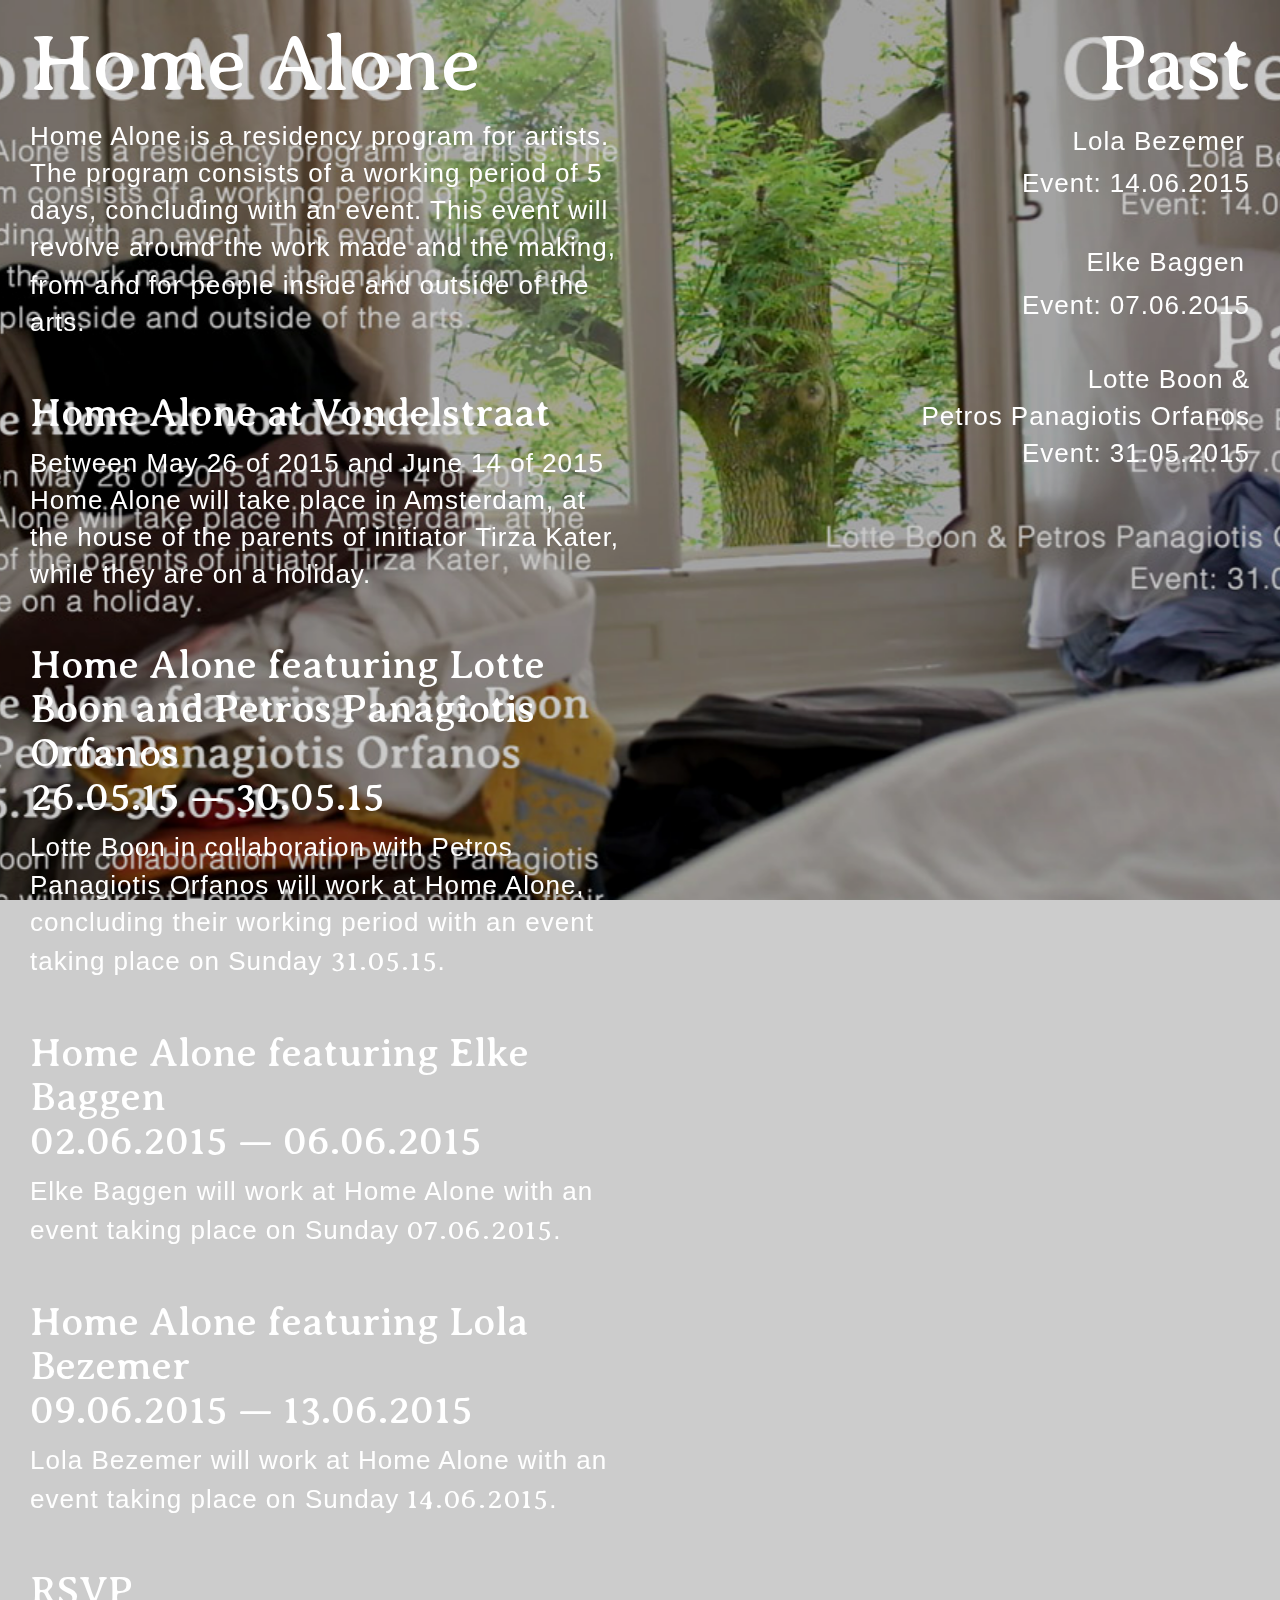
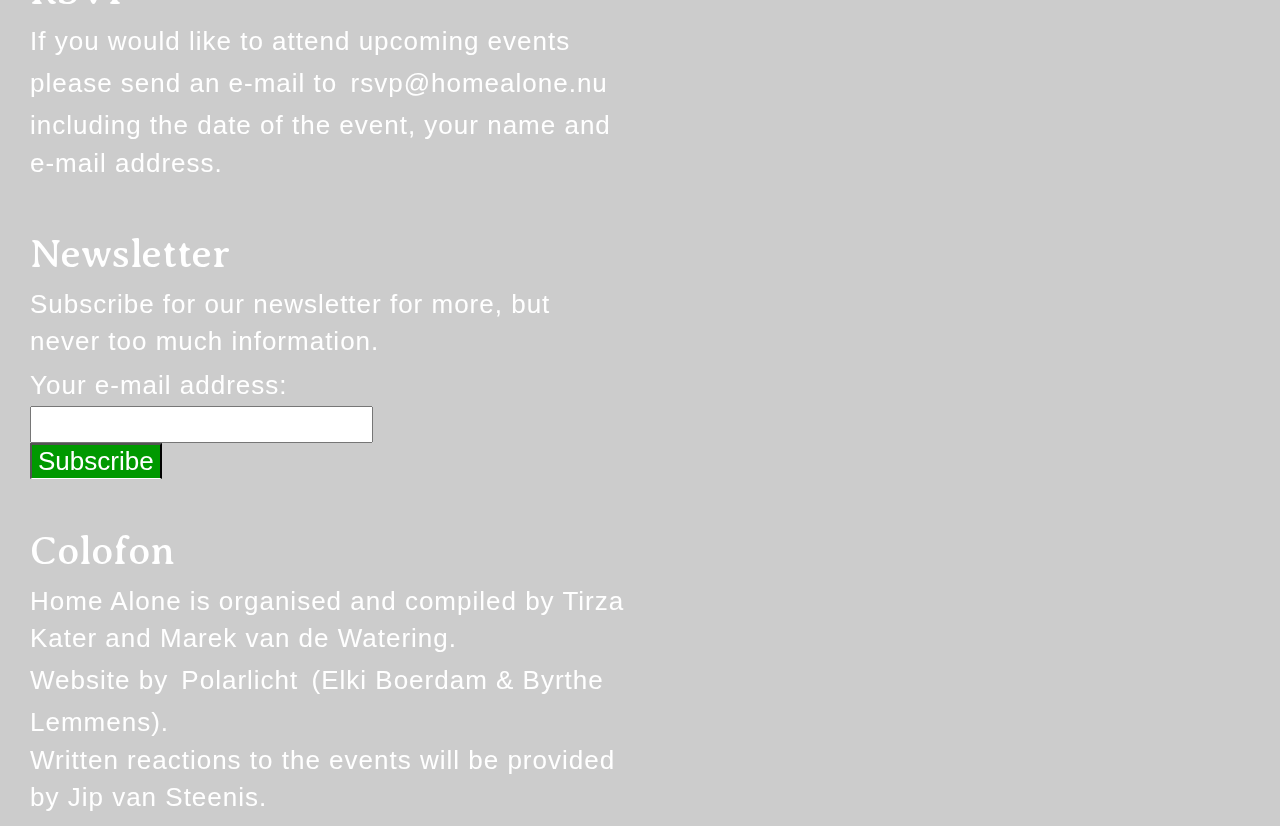
==== index.html @ 9e19227e "index" ====
<!doctype html>
<html class="no-js" lang="eng">
    <head>
        <meta charset="utf-8">
        <meta http-equiv="x-ua-compatible" content="ie=edge">
        <title>Home Alone</title>
        <meta name="description" content="Home Alone is a residency program for artists. The program consists of a working period of 5 days, concluding with an event. This event will revolve around the work made and the making, from and for people inside and outside of the arts.">
        <meta name="viewport" content="width=device-width, initial-scale=1">
        <meta name="Keywords" content="Home Alone, Residency, Tirza Kater, Marek van de Watering, Amsterdam, Art, Artists, Polarlicht, 2015" />

        <link rel="apple-touch-icon" href="apple-touch-icon.png">
        <!-- Place favicon.ico in the root directory -->

        <link rel="stylesheet" href="css/bootstrap.min.css" >
        <link rel="stylesheet" href="css/stylesheet.css" >
        
        <link href='http://fonts.googleapis.com/css?family=Averia+Serif+Libre:300,400,700' rel='stylesheet' type='text/css'>

        <script src="js/vendor/modernizr-2.8.3.min.js"></script>

        <meta property="og:image" content="img/screen.png" />
        <meta property="og:image:url" content="http://homealone.nu/img/screen.png" >
        <meta property="og:image:secure_url" content="http://homealone.nu/img/screen.png" />
        <meta property="og:image:type" content="image/png" />
        <meta property="og:image:width" content="1449" />
        <meta property="og:image:height" content="848" />


        <link rel="shortcut icon" href="/img/fav.ico" type="image/x-icon" />
        <link href="//cdn-images.mailchimp.com/embedcode/classic-081711.css" rel="stylesheet" type="text/css">
        <style type="text/css">
            #mc_embed_signup{background:transparent; clear:left; font:26px sans-serif; font-weight:lighter;color:#fff; width: 500px;}
            #mc_embed_signup .button{background-color: #009900;border-radius:0;border-bottom:1px solid #fff;}
            label{font-weight: 200;letter-spacing: 1px;}
            #mc_embed_signup form{padding:0;}
            #mce-EMAIL{color:#000000!important;}
        </style>
        <script>
            var vid = document.getElementById("bgvid");
            var pauseButton = document.querySelector("#polina button");

            function vidFade() {
              vid.classList.add("stopfade");
            }

            vid.addEventListener('ended', function()
            {
            // only functional if "loop" is removed 
            vid.pause();
            // to capture IE10
            vidFade();
            }); 



            pauseButton.addEventListener("click", function() {
              vid.classList.toggle("stopfade");
              if (vid.paused) {
                vid.play();
                pauseButton.innerHTML = "Pause";
              } else {
                vid.pause();
                pauseButton.innerHTML = "Paused";
              }
            })
        </script>

    </head>
    <body>
        <!--[if lt IE 8]>
            <p class="browserupgrade">You are using an <strong>outdated</strong> browser. Please <a href="http://browsehappy.com/">upgrade your browser</a> to improve your experience.</p>
        <![endif]-->

        <video autoplay  poster="img/screen.png" id="bgvid" loop>
            <!-- WCAG general accessibility recommendation is that media such as background video play through only once. Loop turned on for the purposes of illustration; if removed, the end of the video will fade in the same way created by pressing the "Pause" button  -->
            <source src="video/vide012.webm" type="video/webm"> 
            <source src="video/video12.mp4" type="video/mp4"> 
            <source src="video/video12.ogv" type="video/ogv">
        </video>


        <div class="container-fluid">
            

            <div class="col-lg-6 col-md-6 col-sm-12 col-xs-12">
                <h1>Home Alone</h1>

                <p>
                    Home Alone is a residency program for artists. The program consists of a working period of 5 days, concluding with an event. This event will revolve around the work made and the making, from and for people inside and outside of the arts.
                </p>
                <h2>Home Alone at Vondelstraat</h2>
                <p>
                    Between May 26 of 2015 and June 14 of 2015 Home Alone will take place in Amsterdam, at the house of the parents of initiator Tirza Kater, while they are on a holiday.
                    
                </p>
                <h2>Home Alone featuring Lotte Boon and Petros Panagiotis Orfanos <br> 
                    26.05.15 — 30.05.15</h2>
                <p>
                    Lotte Boon in collaboration with Petros Panagiotis Orfanos will work at Home Alone, concluding their working period with an event taking place on Sunday <span class="dates">31.05.15</span>.
                </p>
                <h2>Home Alone featuring Elke Baggen <br>
                    02.06.2015 — 06.06.2015</h2>
                <p>
                    Elke Baggen will work at Home Alone with an event taking place on Sunday <span class="dates">07.06.2015</span>.
                </p>
                <h2>Home Alone featuring Lola Bezemer<br>
                    09.06.2015 — 13.06.2015</h2>
                <p>
                    Lola Bezemer will work at Home Alone with an event taking place on Sunday <span class="dates">14.06.2015</span>.
                </p>
             

                <h2>RSVP</h2>
                <p>
                If you would like to attend upcoming events please send an e-mail to <a href="mailto:rsvp@homealone.nu?body=Hi Home Alone, %0D%0A
                %0D%0A I'd like to attend the event on .... 
                %0D%0A My name is .... .... 
                %0D%0A You can reach me on this emailaddress:....";>rsvp@homealone.nu</a>including the date of the event, your name and e-mail address.</p>


                <h2>Newsletter</h2>
                <p>
                    Subscribe for our newsletter for more, but never too much information.
                </p>
                    
                    <!-- Begin MailChimp Signup Form -->
                   
                    <div id="mc_embed_signup">
                    <form action="//homealone.us11.list-manage.com/subscribe/post?u=299c156dcb076e37dd5a46585&amp;id=e714215dab" method="post" id="mc-embedded-subscribe-form" name="mc-embedded-subscribe-form" class="validate" target="_blank" novalidate>
                        <div id="mc_embed_signup_scroll">
                        
                    <div class="mc-field-group">
                        <label for="mce-EMAIL">Your e-mail address: </label>
                        <input type="email" value="" name="EMAIL" class="required email" id="mce-EMAIL">
                    </div>
                        <div id="mce-responses" class="clear">
                            <div class="response" id="mce-error-response" style="display:none"></div>
                            <div class="response" id="mce-success-response" style="display:none"></div>
                        </div>    <!-- real people should not fill this in and expect good things - do not remove this or risk form bot signups-->
                        <div style="position: absolute; left: -5000px;"><input type="text" name="b_299c156dcb076e37dd5a46585_e714215dab" tabindex="-1" value="";></div>
                        <div class="clear"><input type="submit" value="Subscribe" name="subscribe" id="mc-embedded-subscribe" class="button"></div>
                        </div>
                    </form>
                    </div>
                    <script type='text/javascript' src='//s3.amazonaws.com/downloads.mailchimp.com/js/mc-validate.js'></script><script type='text/javascript'>(function($) {window.fnames = new Array(); window.ftypes = new Array();fnames[0]='EMAIL';ftypes[0]='email';fnames[1]='FNAME';ftypes[1]='text';fnames[2]='LNAME';ftypes[2]='text';}(jQuery));var $mcj = jQuery.noConflict(true);</script>
                    <!--End mc_embed_signup-->
                
           

                <h2>Colofon</h2>
                <p>
                Home Alone is organised and compiled by Tirza Kater and Marek van de Watering. <br>
                
                Website by <a href="http://www.polarlicht.nl" target="blank">Polarlicht</a> (Elki Boerdam & Byrthe Lemmens).<br>
                Written reactions to the events will be provided by Jip van Steenis.
                </p>
            </div><!-- /col 6-->

            <div class="col-lg-6 col-md-6 col-sm-12 col-xs-12" style="text-align:right;">
               
               <div style="position:fixed; right:30px">
               



                <h1>Past</h1>


               <p>
                <a href="http://www.lolabezemer.nl/" target="blank">Lola Bezemer</a><br>
                Event: 14.06.2015
                <br>
              
                <br>
                <a href="http://www.elkebaggen.nl/" target="blank">Elke Baggen</a><br>
                Event: 07.06.2015
                <br>

                <br>
               Lotte Boon &<br> Petros Panagiotis Orfanos<br>
                Event: 31.05.2015
                 <br>


            </p>
                






            </div></div>
            </div><!-- /col 6-->
            

        </div><!-- /container-fluid-->


        <script src="https://ajax.googleapis.com/ajax/libs/jquery/1.11.3/jquery.min.js"></script>
        <script>window.jQuery || document.write('<script src="js/vendor/jquery-1.11.3.min.js"><\/script>')</script>
        <script src="js/bootstrap.js"></script>
        <script src="js/main.js"></script>
        
        <!-- Google Analytics: change UA-XXXXX-X to be your site's ID. -->
        <script>
            (function(b,o,i,l,e,r){b.GoogleAnalyticsObject=l;b[l]||(b[l]=
            function(){(b[l].q=b[l].q||[]).push(arguments)});b[l].l=+new Date;
            e=o.createElement(i);r=o.getElementsByTagName(i)[0];
            e.src='https://www.google-analytics.com/analytics.js';
            r.parentNode.insertBefore(e,r)}(window,document,'script','ga'));
            ga('create','UA-XXXXX-X','auto');ga('send','pageview');
        </script>


    </body>
</html>
---- css/stylesheet.css ----
body a {
  background: 0,0,0,0;
  text-decoration: none; }
body a:hover {
  background: 0,0,0,0;
  text-decoration: none;
  color: #009900; }
body a:visited {
  background: 0,0,0,0;
  text-decoration: none; }
body a:active {
  background: 0,0,0,0;
  text-decoration: none; }
body p {
  font-size: 26px;
  color: #fff;
  font-weight: lighter;
  letter-spacing: 1px; }
body h1 {
  font-family: "Averia Serif Libre", cursive;
  font-size: 80px;
  color: #fff; }
body h2 {
  font-family: "Averia Serif Libre", cursive;
  font-size: 40px;
  margin-top: 50px;
  color: #fff; }
body .dates {
  font-family: "Averia Serif Libre", cursive;
  font-size: 28px;
  display: inline-block;
  padding: 0;
  margin: 0;
  color: #fff; }

.container-fluid {
  background-color: rgba(0, 0, 0, 0.2);
  width: 100%; }

@media screen and (max-width: 768px) {
  .container-fluid {
    background-color: #009900; } }
/* VIIIDDDEEEOOOOO */
video {
  position: fixed;
  top: 50%;
  left: 50%;
  min-width: 100%;
  min-height: 100%;
  width: auto;
  height: auto;
  z-index: -100;
  transform: translateX(-50%) translateY(-50%);
  -webkit-transform: translateX(-50%) translateY(-50%);
  background: url("img/screenshot04.png") no-repeat;
  background-size: cover;
  transition: 1s opacity; }


#notes{
  max-width:500px;

}

#notes p{
  margin-top:30px;

}

#img{
  text-align:right;

}

#img span{
  margin-top:30px;
}




.stopfade {
  opacity: .5; }

#polina {
  font-family: Agenda-Light, Agenda Light, Agenda, Arial Narrow, sans-serif;
  font-weight: 100;
  background: rgba(0, 0, 0, 0.3);
  color: white;
  padding: 2rem;
  width: 33%;
  margin: 2rem;
  float: right;
  font-size: 1.2rem; }

#polina button {
  display: block;
  width: 80%;
  padding: .4rem;
  border: none;
  margin: 1rem auto;
  font-size: 1.3rem;
  background: rgba(255, 255, 255, 0.23);
  color: #fff;
  border-radius: 3px;
  cursor: pointer;
  transition: .3s background; }

#polina button:hover {
  background: rgba(0, 0, 0, 0.5); }

a {
  display: inline-block;
  color: #fff;
  text-decoration: none;
  background: rgba(0, 0, 0, 0.5);
  padding: .5rem;
  transition: .6s background; }

a:hover {
  background: rgba(0, 0, 0, 0.9); }

a:visited { 
    color:white;
    text-decoration: none;

  }


@media screen and (max-width: 500px) {
  div {
    width: 70%; } }
@media screen and (max-device-width: 800px) {
  html {
    background: url(img/screenshot04.png) #000 no-repeat center center fixed; }

  #bgvid {
    display: none; } }
/* VIIIDDDEEEOOOOO */
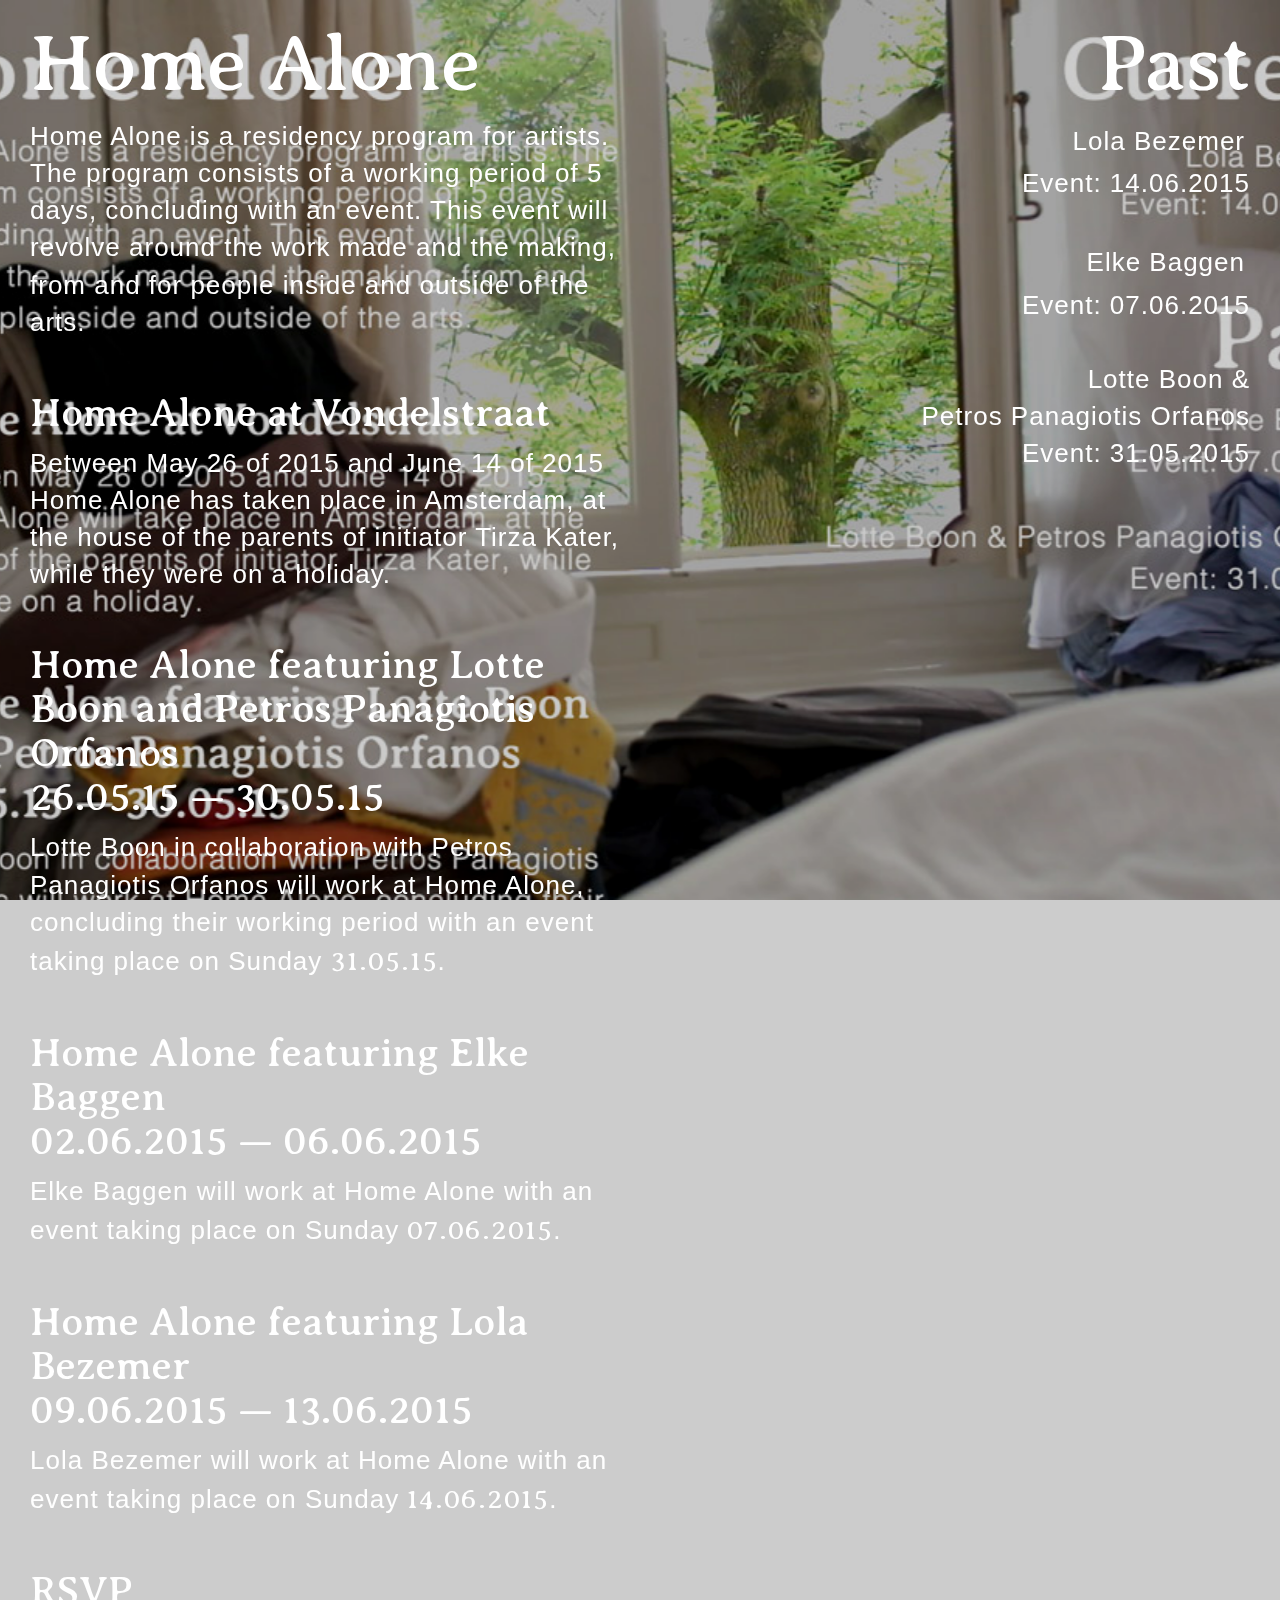
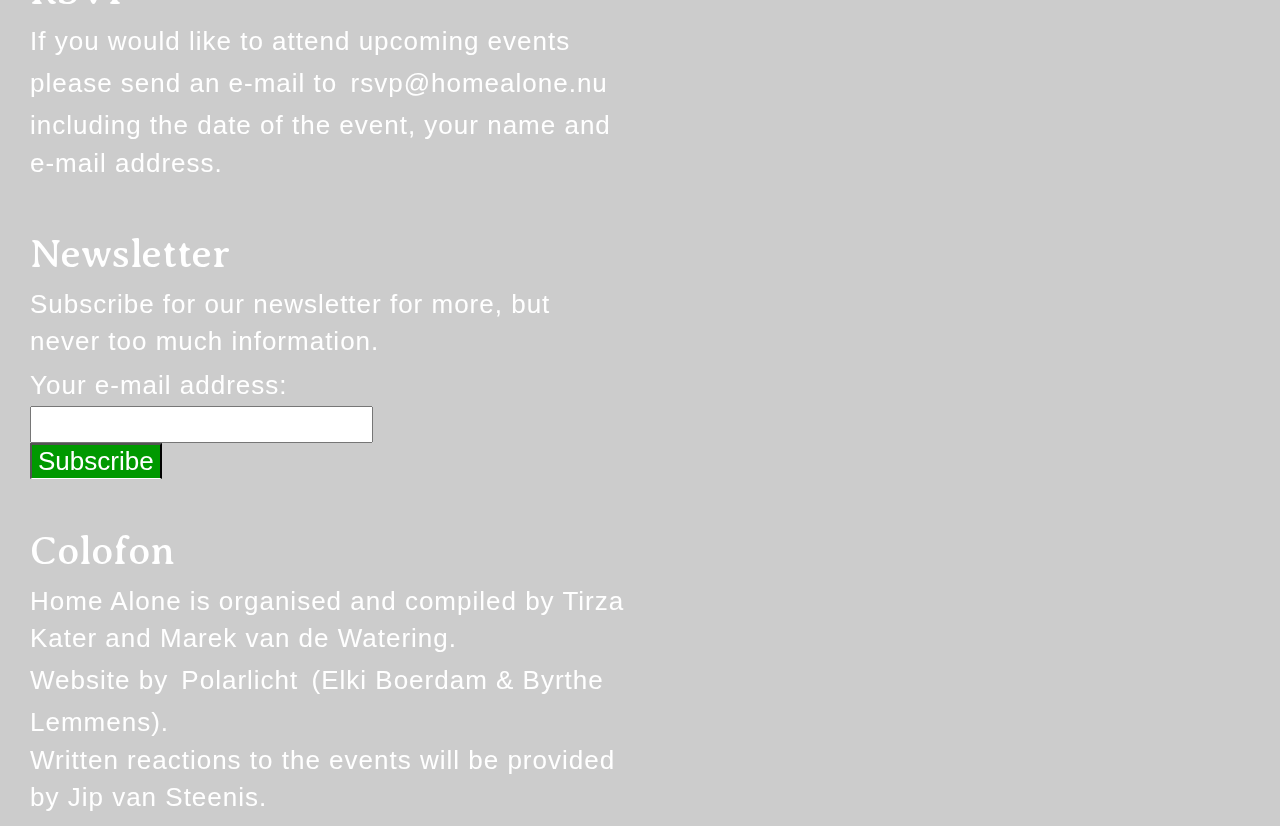
==== commit 2ad76d4e: "changes" ====
--- a/index.html
+++ b/index.html
@@ -74,7 +74,7 @@
         <video autoplay  poster="img/screen.png" id="bgvid" loop>
             <!-- WCAG general accessibility recommendation is that media such as background video play through only once. Loop turned on for the purposes of illustration; if removed, the end of the video will fade in the same way created by pressing the "Pause" button  -->
             <source src="video/vide012.webm" type="video/webm"> 
-            <source src="video/video12.mp4" type="video/mp4"> 
+            <source src="video/video13.mp4" type="video/mp4"> 
             <source src="video/video12.ogv" type="video/ogv">
         </video>
 
@@ -90,7 +90,7 @@
                 </p>
                 <h2>Home Alone at Vondelstraat</h2>
                 <p>
-                    Between May 26 of 2015 and June 14 of 2015 Home Alone will take place in Amsterdam, at the house of the parents of initiator Tirza Kater, while they are on a holiday.
+                    Between May 26 of 2015 and June 14 of 2015 Home Alone has taken place in Amsterdam, at the house of the parents of initiator Tirza Kater, while they were on a holiday.
                     
                 </p>
                 <h2>Home Alone featuring Lotte Boon and Petros Panagiotis Orfanos <br> 
--- a/css/stylesheet.css
+++ b/css/stylesheet.css
@@ -56,29 +56,6 @@
   background-size: cover;
   transition: 1s opacity; }
 
-
-#notes{
-  max-width:500px;
-
-}
-
-#notes p{
-  margin-top:30px;
-
-}
-
-#img{
-  text-align:right;
-
-}
-
-#img span{
-  margin-top:30px;
-}
-
-
-
-
 .stopfade {
   opacity: .5; }
 
@@ -120,13 +97,6 @@
 a:hover {
   background: rgba(0, 0, 0, 0.9); }
 
-a:visited { 
-    color:white;
-    text-decoration: none;
-
-  }
-
-
 @media screen and (max-width: 500px) {
   div {
     width: 70%; } }
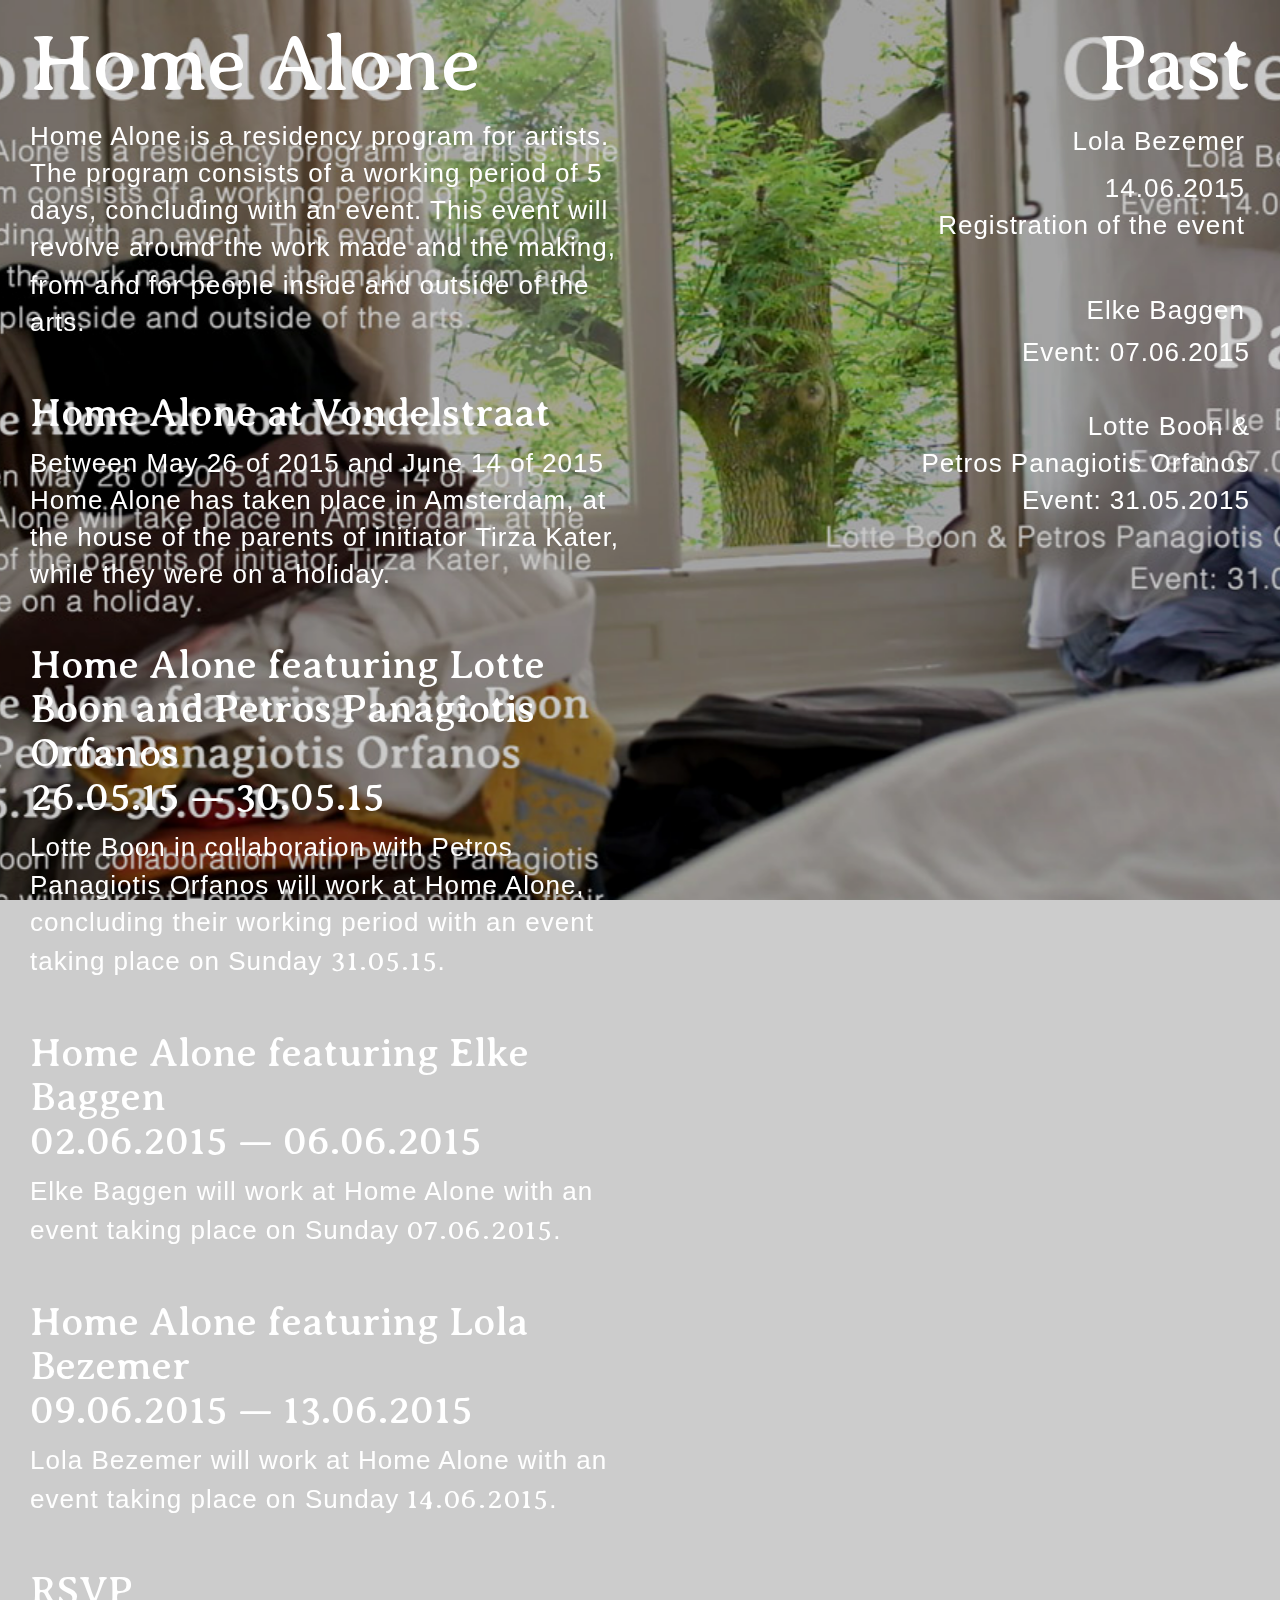
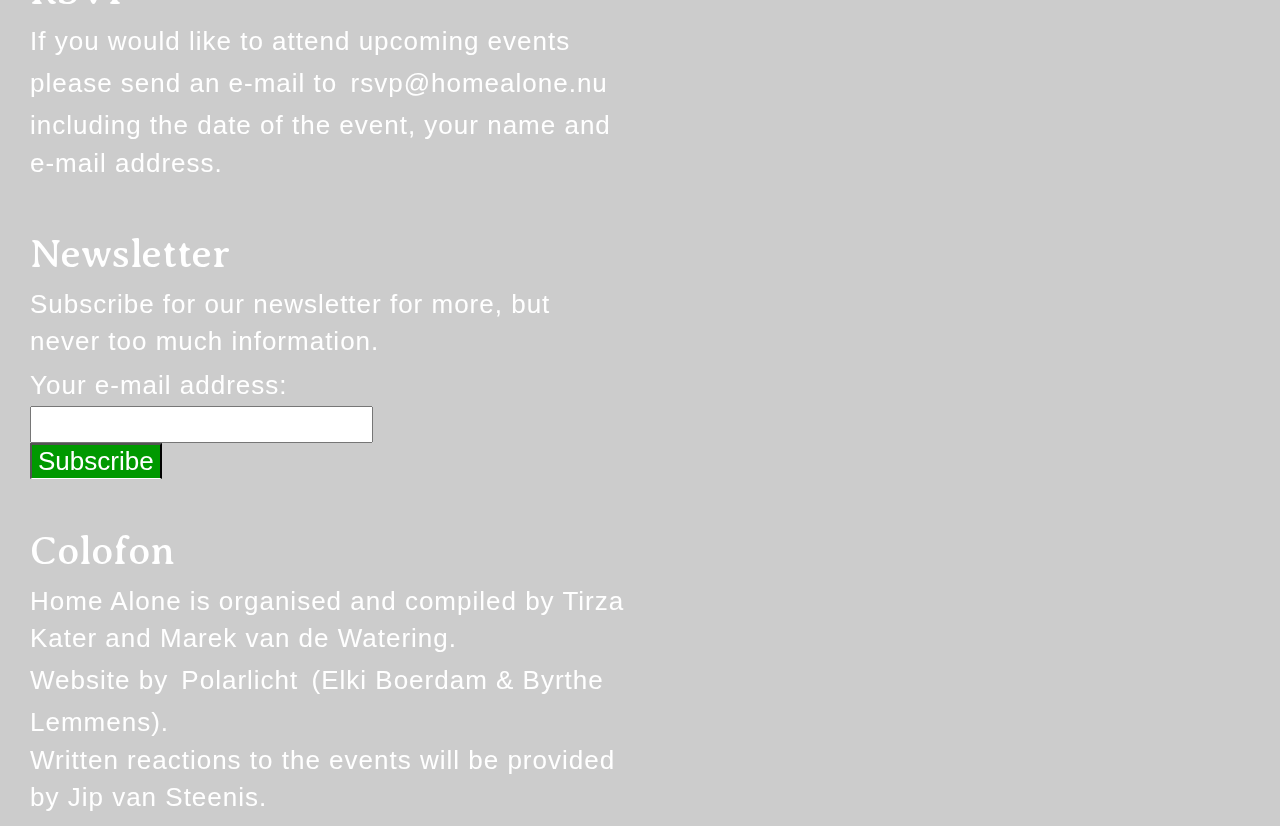
==== commit 0fb8acd8: "index" ====
--- a/index.html
+++ b/index.html
@@ -168,7 +168,7 @@
 
                <p>
                 <a href="http://www.lolabezemer.nl/" target="blank">Lola Bezemer</a><br>
-                Event: 14.06.2015
+                <a href="http://www.homealone.nu/14.06.html" target="blank">14.06.2015<br>Registration of the event</a>
                 <br>
               
                 <br>
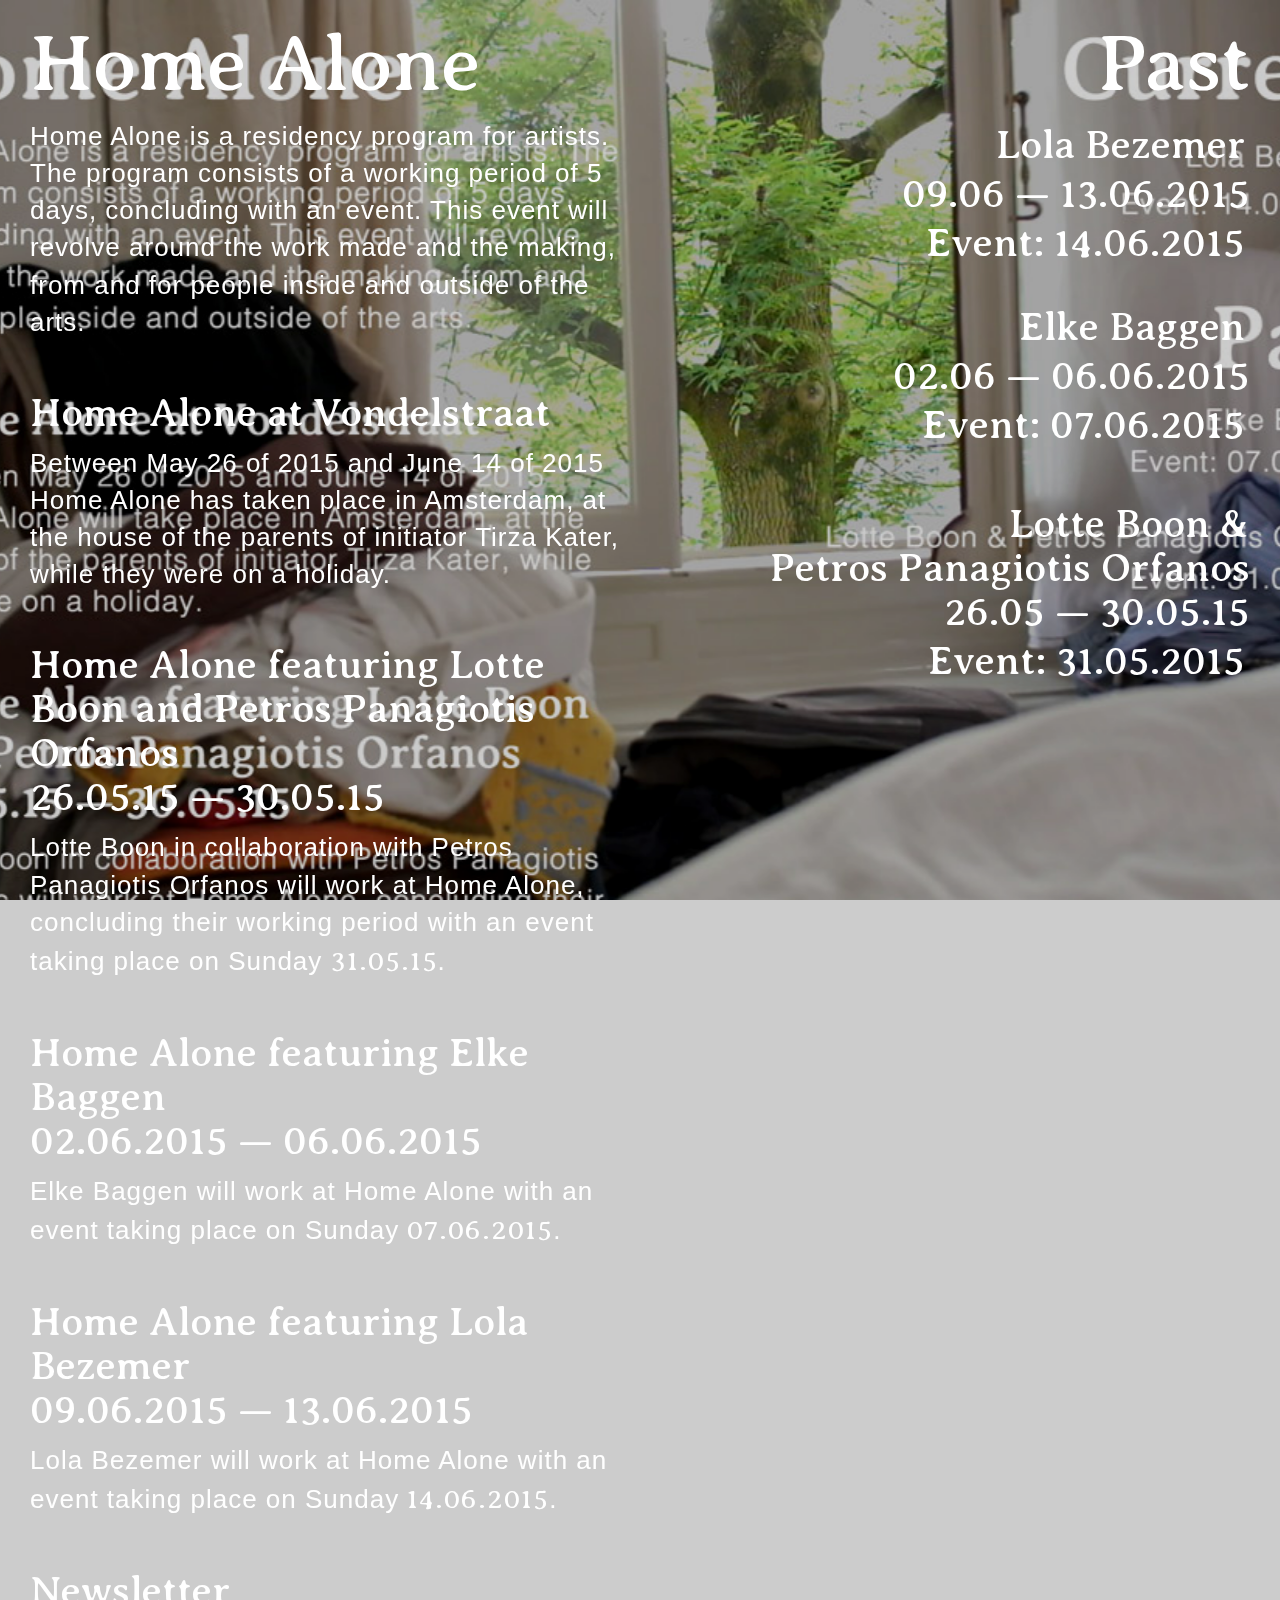
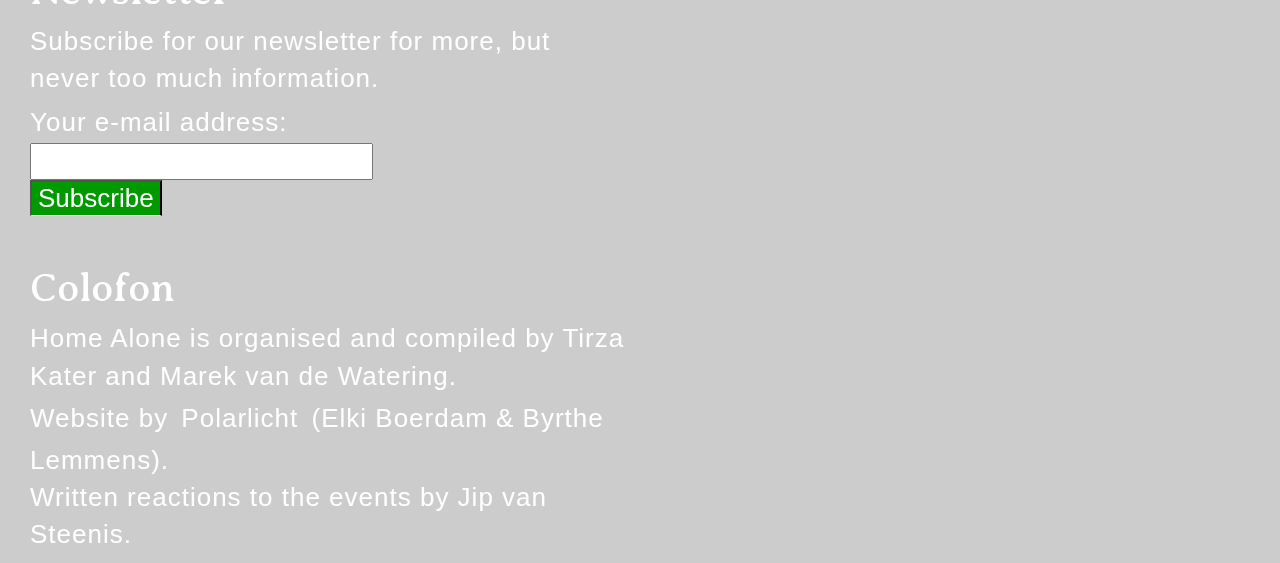
==== commit 9a088366: "index edits" ====
--- a/index.html
+++ b/index.html
@@ -108,15 +108,6 @@
                 <p>
                     Lola Bezemer will work at Home Alone with an event taking place on Sunday <span class="dates">14.06.2015</span>.
                 </p>
-             
-
-                <h2>RSVP</h2>
-                <p>
-                If you would like to attend upcoming events please send an e-mail to <a href="mailto:rsvp@homealone.nu?body=Hi Home Alone, %0D%0A
-                %0D%0A I'd like to attend the event on .... 
-                %0D%0A My name is .... .... 
-                %0D%0A You can reach me on this emailaddress:....";>rsvp@homealone.nu</a>including the date of the event, your name and e-mail address.</p>
-
 
                 <h2>Newsletter</h2>
                 <p>
@@ -152,7 +143,7 @@
                 Home Alone is organised and compiled by Tirza Kater and Marek van de Watering. <br>
                 
                 Website by <a href="http://www.polarlicht.nl" target="blank">Polarlicht</a> (Elki Boerdam & Byrthe Lemmens).<br>
-                Written reactions to the events will be provided by Jip van Steenis.
+                Written reactions to the events by Jip van Steenis.
                 </p>
             </div><!-- /col 6-->
 
@@ -166,31 +157,27 @@
                 <h1>Past</h1>
 
 
-               <p>
+               
+
+                <h2 style="margin-top:0;">
                 <a href="http://www.lolabezemer.nl/" target="blank">Lola Bezemer</a><br>
-                <a href="http://www.homealone.nu/14.06.html" target="blank">14.06.2015<br>Registration of the event</a>
-                <br>
-              
-                <br>
+                    09.06 — 13.06.2015<br>
+                <a href="http://www.homealone.nu/14.06.html" target="blank">Event: 14.06.2015</h2>
+
+                <h2 style="margin-top:0;">
                 <a href="http://www.elkebaggen.nl/" target="blank">Elke Baggen</a><br>
-                Event: 07.06.2015
-                <br>
-
-                <br>
-               Lotte Boon &<br> Petros Panagiotis Orfanos<br>
-                Event: 31.05.2015
-                 <br>
-
-
-            </p>
-                
-
-
-
-
-
-
-            </div></div>
+                02.06 — 06.06.2015<br>
+                <a href="http://www.homealone.nu/07.06.html" target="blank">Event: 07.06.2015</a></h2>
+                
+                <h2>
+                Lotte Boon &<br> Petros Panagiotis Orfanos<br>
+                26.05 — 30.05.15<br>
+                <a href="http://www.homealone.nu/31.05.html" target="blank">Event: 31.05.2015</a>
+                </h2>
+                
+
+
+            </div>
             </div><!-- /col 6-->
             
 
--- a/css/stylesheet.css
+++ b/css/stylesheet.css
@@ -4,10 +4,11 @@
 body a:hover {
   background: 0,0,0,0;
   text-decoration: none;
-  color: #009900; }
+  color: #009900 !important; }
 body a:visited {
   background: 0,0,0,0;
-  text-decoration: none; }
+  text-decoration: none;
+  color: #FFFFFF; }
 body a:active {
   background: 0,0,0,0;
   text-decoration: none; }
@@ -40,6 +41,13 @@
 @media screen and (max-width: 768px) {
   .container-fluid {
     background-color: #009900; } }
+.registration {
+  font-size: 16px;
+  font-family: "Averia Serif Libre", cursive; }
+
+.glyphicon {
+  font-size: 14px; }
+
 /* VIIIDDDEEEOOOOO */
 video {
   position: fixed;
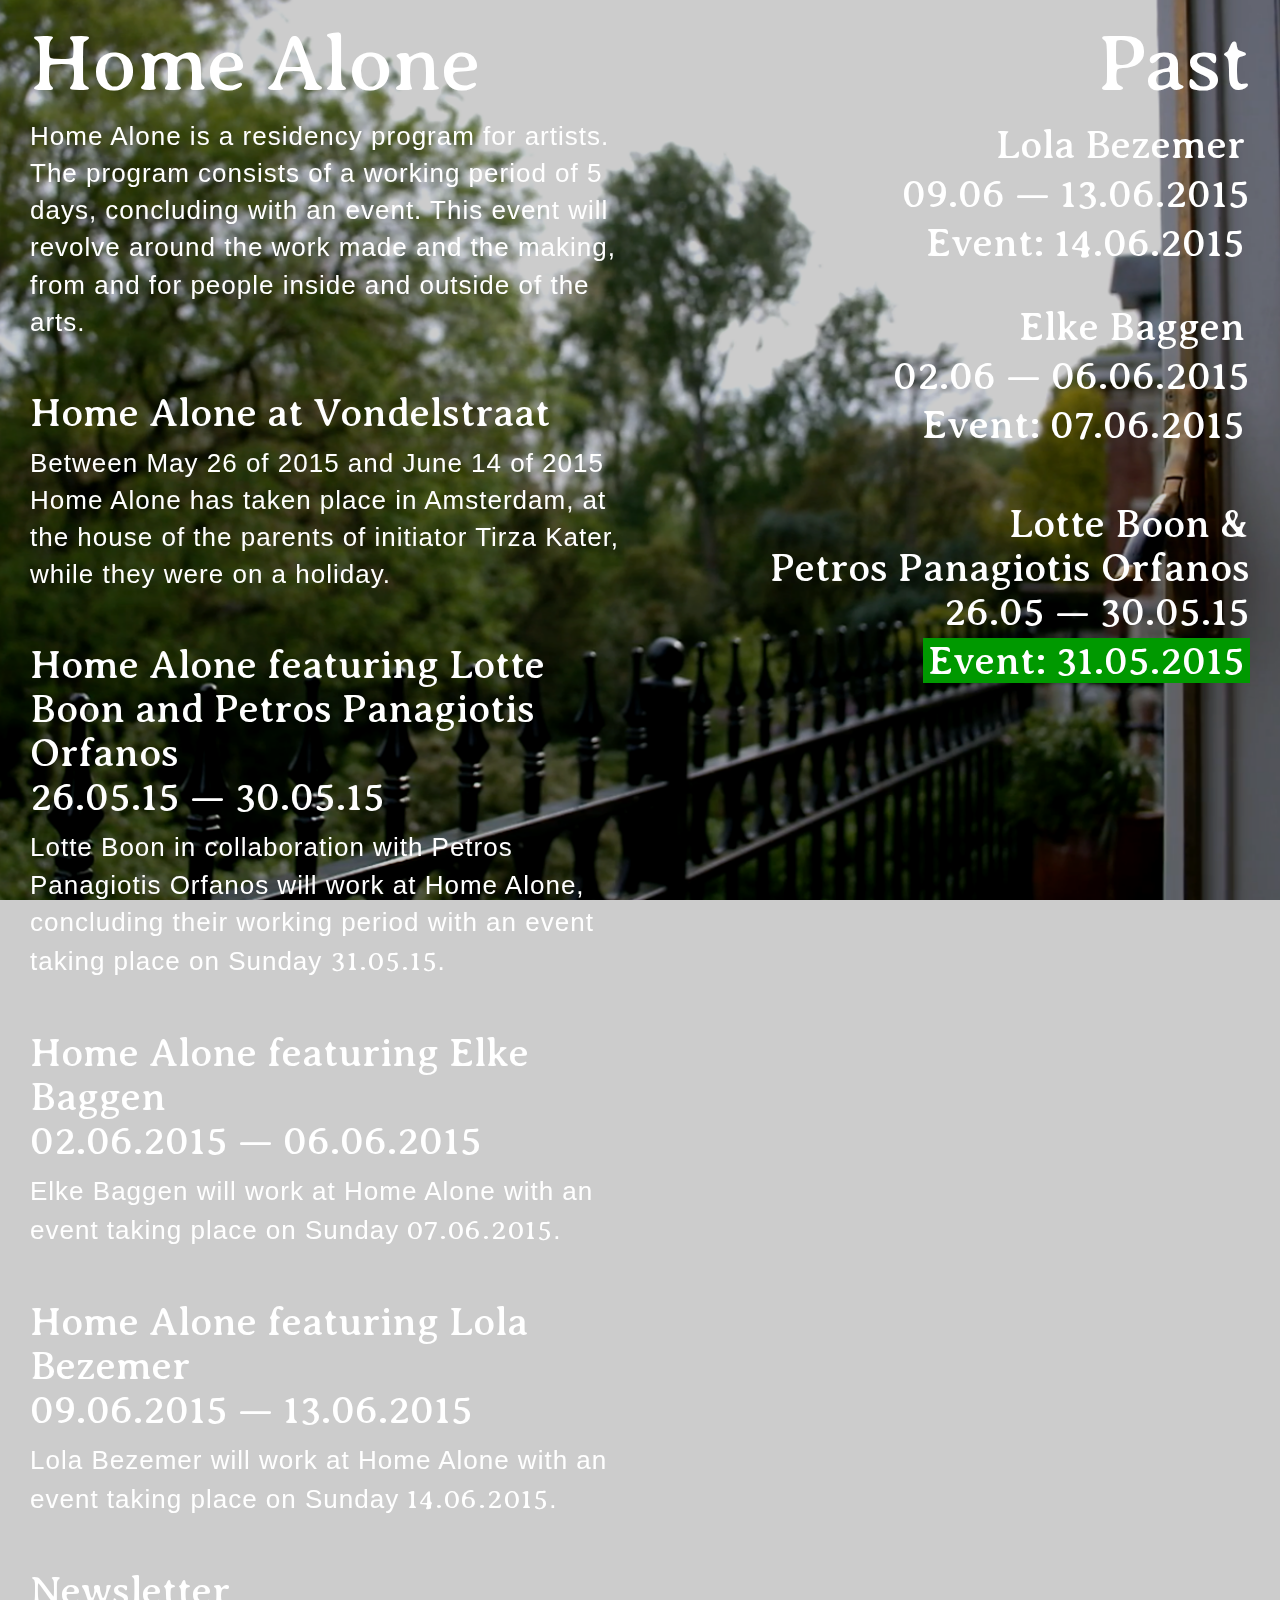
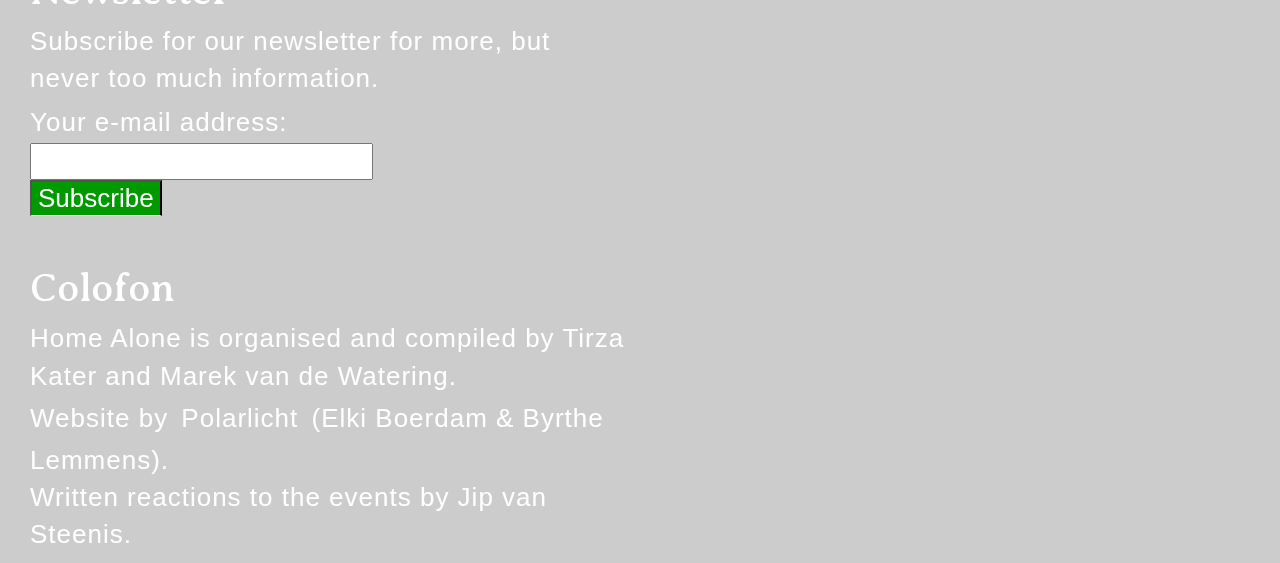
==== commit b4c87ef0: "link update petros & lotte" ====
--- a/index.html
+++ b/index.html
@@ -172,7 +172,7 @@
                 <h2>
                 Lotte Boon &<br> Petros Panagiotis Orfanos<br>
                 26.05 — 30.05.15<br>
-                <a href="http://www.homealone.nu/31.05.html" target="blank">Event: 31.05.2015</a>
+                <span class="registration"><a href="http://www.homealone.nu/31.05.html" target="blank">Event: 31.05.2015</a></span>
                 </h2>
                 
 
--- a/css/stylesheet.css
+++ b/css/stylesheet.css
@@ -42,8 +42,10 @@
   .container-fluid {
     background-color: #009900; } }
 .registration {
-  font-size: 16px;
-  font-family: "Averia Serif Libre", cursive; }
+  background-color: #009900; }
+
+.registration a:hover {
+  color: blue !important; }
 
 .glyphicon {
   font-size: 14px; }
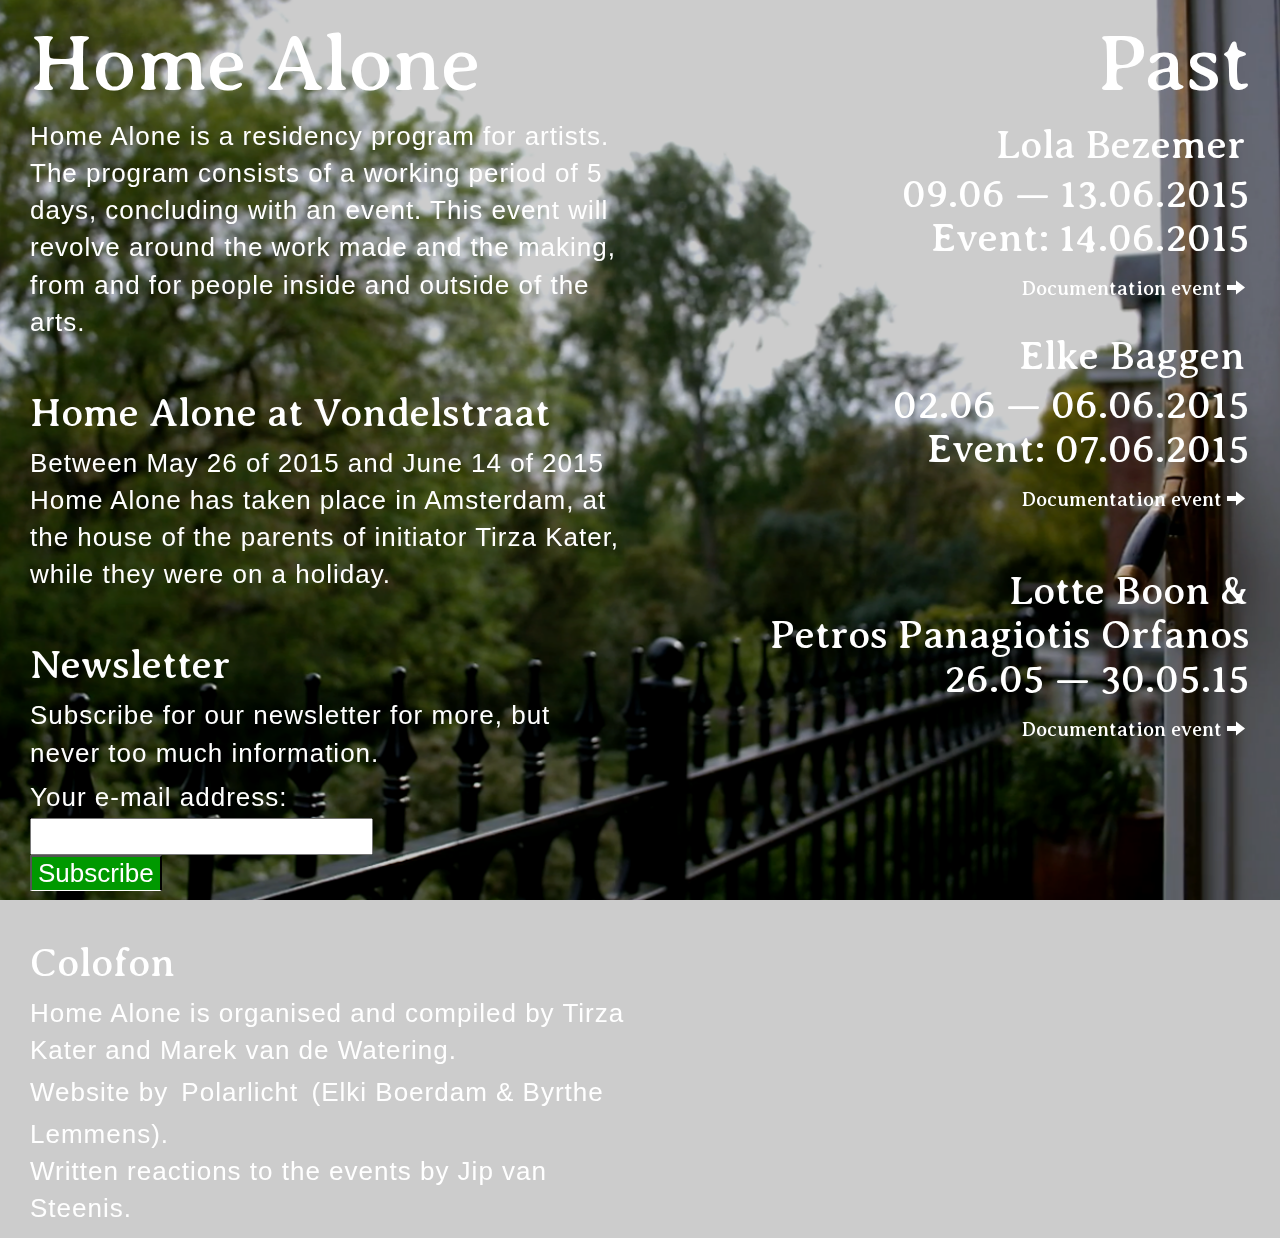
==== commit 3cb5ecdb: "event links edit 2" ====
--- a/index.html
+++ b/index.html
@@ -93,22 +93,7 @@
                     Between May 26 of 2015 and June 14 of 2015 Home Alone has taken place in Amsterdam, at the house of the parents of initiator Tirza Kater, while they were on a holiday.
                     
                 </p>
-                <h2>Home Alone featuring Lotte Boon and Petros Panagiotis Orfanos <br> 
-                    26.05.15 — 30.05.15</h2>
-                <p>
-                    Lotte Boon in collaboration with Petros Panagiotis Orfanos will work at Home Alone, concluding their working period with an event taking place on Sunday <span class="dates">31.05.15</span>.
-                </p>
-                <h2>Home Alone featuring Elke Baggen <br>
-                    02.06.2015 — 06.06.2015</h2>
-                <p>
-                    Elke Baggen will work at Home Alone with an event taking place on Sunday <span class="dates">07.06.2015</span>.
-                </p>
-                <h2>Home Alone featuring Lola Bezemer<br>
-                    09.06.2015 — 13.06.2015</h2>
-                <p>
-                    Lola Bezemer will work at Home Alone with an event taking place on Sunday <span class="dates">14.06.2015</span>.
-                </p>
-
+                
                 <h2>Newsletter</h2>
                 <p>
                     Subscribe for our newsletter for more, but never too much information.
@@ -162,17 +147,19 @@
                 <h2 style="margin-top:0;">
                 <a href="http://www.lolabezemer.nl/" target="blank">Lola Bezemer</a><br>
                     09.06 — 13.06.2015<br>
-                <a href="http://www.homealone.nu/14.06.html" target="blank">Event: 14.06.2015</h2>
+                    Event: 14.06.2015</h2>
+                <span class="registration"><a href="http://www.homealone.nu/14.06.html" target="blank">Documentation event <span class="glyphicon glyphicon-arrow-right"></span></a></span><br><br>
 
                 <h2 style="margin-top:0;">
                 <a href="http://www.elkebaggen.nl/" target="blank">Elke Baggen</a><br>
                 02.06 — 06.06.2015<br>
-                <a href="http://www.homealone.nu/07.06.html" target="blank">Event: 07.06.2015</a></h2>
+                Event: 07.06.2015</h2>
+                <span class="registration"><a href="http://www.homealone.nu/07.06.html" target="blank">Documentation event <span class="glyphicon glyphicon-arrow-right"></span></a></span>
                 
                 <h2>
                 Lotte Boon &<br> Petros Panagiotis Orfanos<br>
                 26.05 — 30.05.15<br>
-                <span class="registration"><a href="http://www.homealone.nu/31.05.html" target="blank">Event: 31.05.2015</a></span>
+                <span class="registration"><a href="http://www.homealone.nu/31.05.html" target="blank">Documentation event <span class="glyphicon glyphicon-arrow-right"></span></a></span>
                 </h2>
                 
 
--- a/css/stylesheet.css
+++ b/css/stylesheet.css
@@ -42,13 +42,16 @@
   .container-fluid {
     background-color: #009900; } }
 .registration {
-  background-color: #009900; }
+  font-size: 20px;
+  top: 0px;
+  font-family: "Averia Serif Libre", cursive;
+  color: #fff; }
 
 .registration a:hover {
-  color: blue !important; }
+  color: #009900; }
 
 .glyphicon {
-  font-size: 14px; }
+  font-size: 18px; }
 
 /* VIIIDDDEEEOOOOO */
 video {
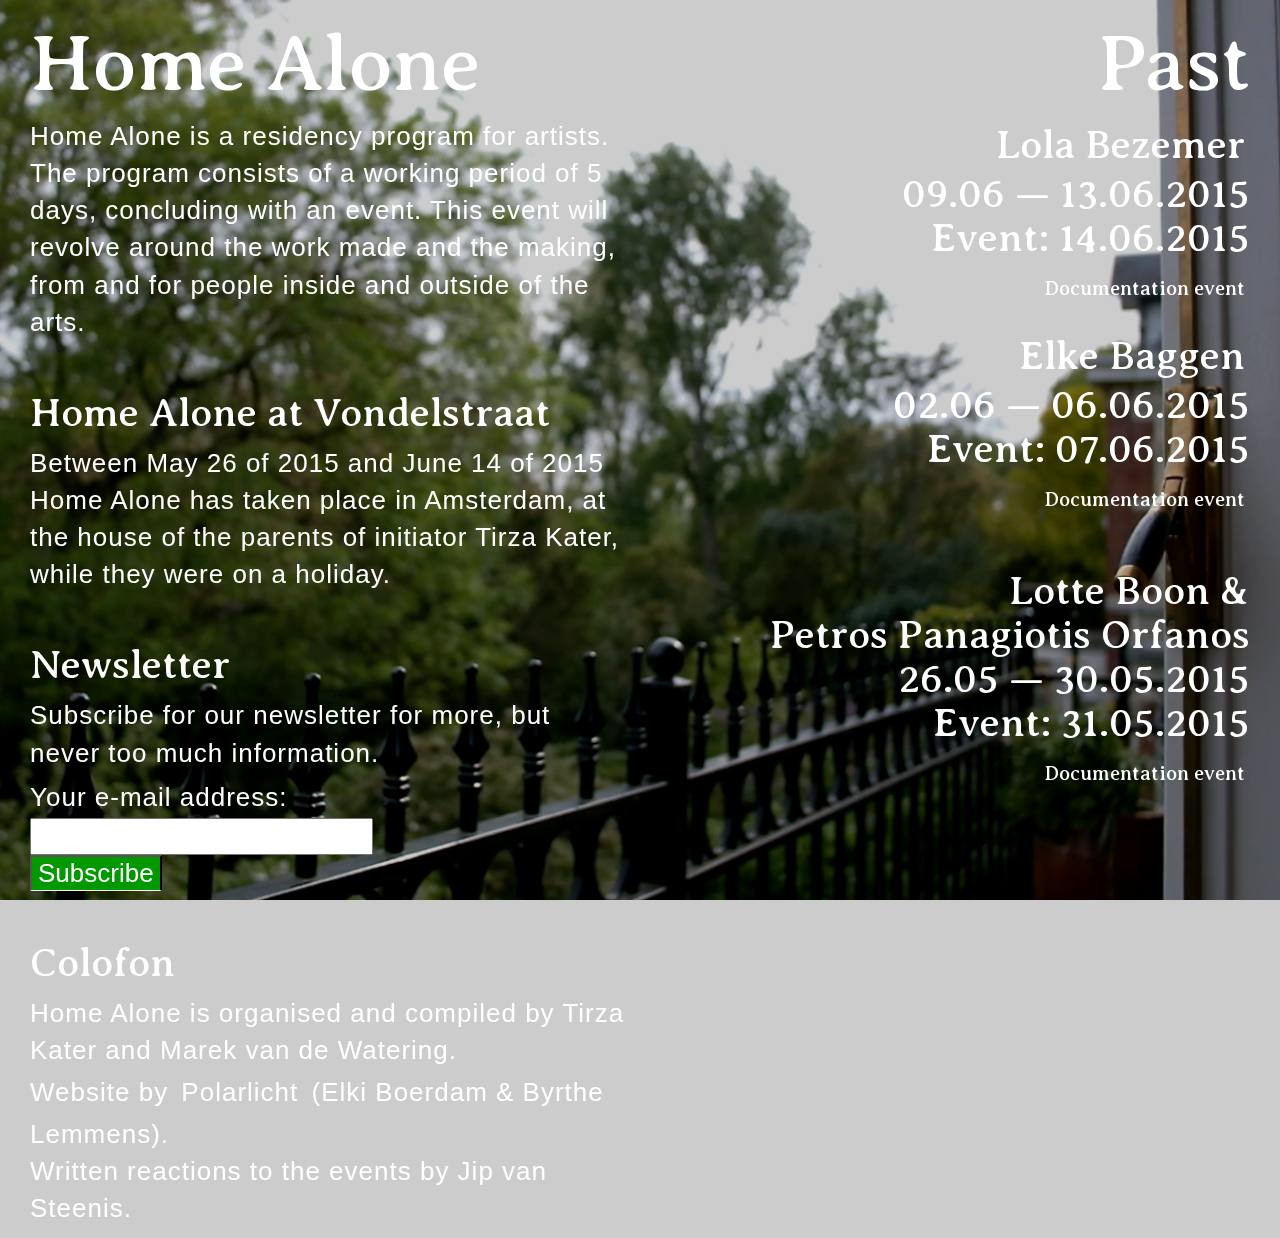
==== commit 80c91721: "index pijltjes" ====
--- a/index.html
+++ b/index.html
@@ -148,18 +148,19 @@
                 <a href="http://www.lolabezemer.nl/" target="blank">Lola Bezemer</a><br>
                     09.06 — 13.06.2015<br>
                     Event: 14.06.2015</h2>
-                <span class="registration"><a href="http://www.homealone.nu/14.06.html" target="blank">Documentation event <span class="glyphicon glyphicon-arrow-right"></span></a></span><br><br>
+                <span class="registration"><a href="http://www.homealone.nu/14.06.html" target="blank">Documentation event </a></span><br><br>
 
                 <h2 style="margin-top:0;">
                 <a href="http://www.elkebaggen.nl/" target="blank">Elke Baggen</a><br>
                 02.06 — 06.06.2015<br>
                 Event: 07.06.2015</h2>
-                <span class="registration"><a href="http://www.homealone.nu/07.06.html" target="blank">Documentation event <span class="glyphicon glyphicon-arrow-right"></span></a></span>
+                <span class="registration"><a href="http://www.homealone.nu/07.06.html" target="blank">Documentation event </a></span>
                 
                 <h2>
                 Lotte Boon &<br> Petros Panagiotis Orfanos<br>
-                26.05 — 30.05.15<br>
-                <span class="registration"><a href="http://www.homealone.nu/31.05.html" target="blank">Documentation event <span class="glyphicon glyphicon-arrow-right"></span></a></span>
+                26.05 — 30.05.2015<br>
+                Event: 31.05.2015</h2>
+                <span class="registration"><a href="http://www.homealone.nu/31.05.html" target="blank">Documentation event </a></span>
                 </h2>
                 
 
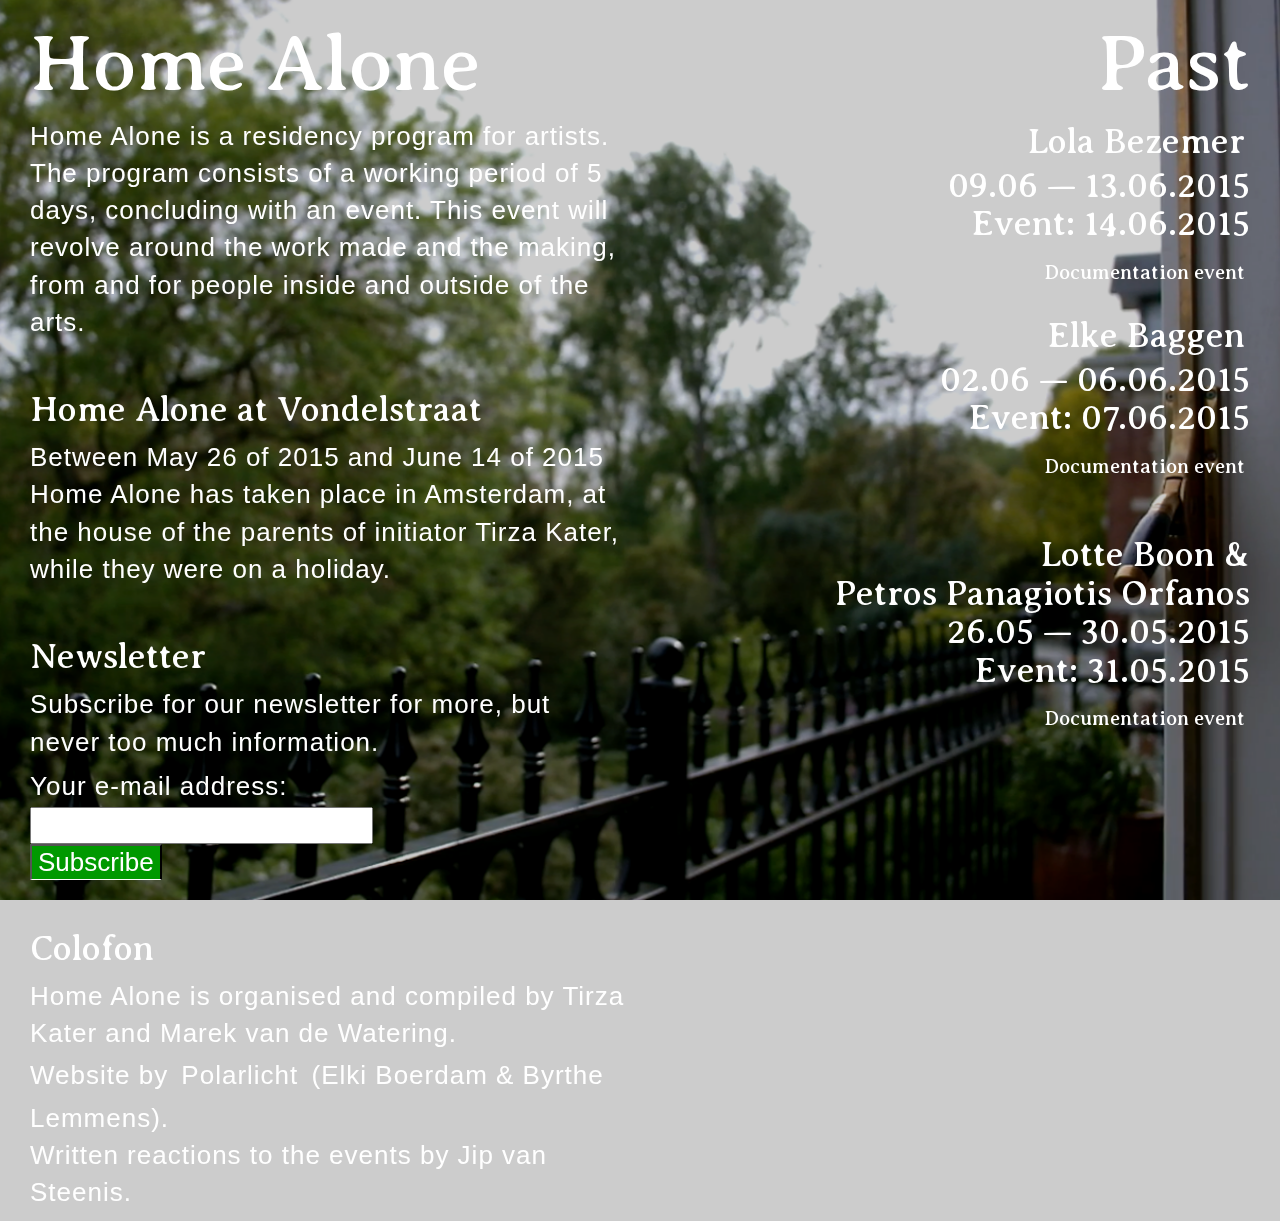
==== commit 0aaad1eb: "h2 kleiner" ====
--- a/index.html
+++ b/index.html
@@ -141,9 +141,6 @@
 
                 <h1>Past</h1>
 
-
-               
-
                 <h2 style="margin-top:0;">
                 <a href="http://www.lolabezemer.nl/" target="blank">Lola Bezemer</a><br>
                     09.06 — 13.06.2015<br>
--- a/css/stylesheet.css
+++ b/css/stylesheet.css
@@ -23,7 +23,7 @@
   color: #fff; }
 body h2 {
   font-family: "Averia Serif Libre", cursive;
-  font-size: 40px;
+  font-size: 35px;
   margin-top: 50px;
   color: #fff; }
 body .dates {
